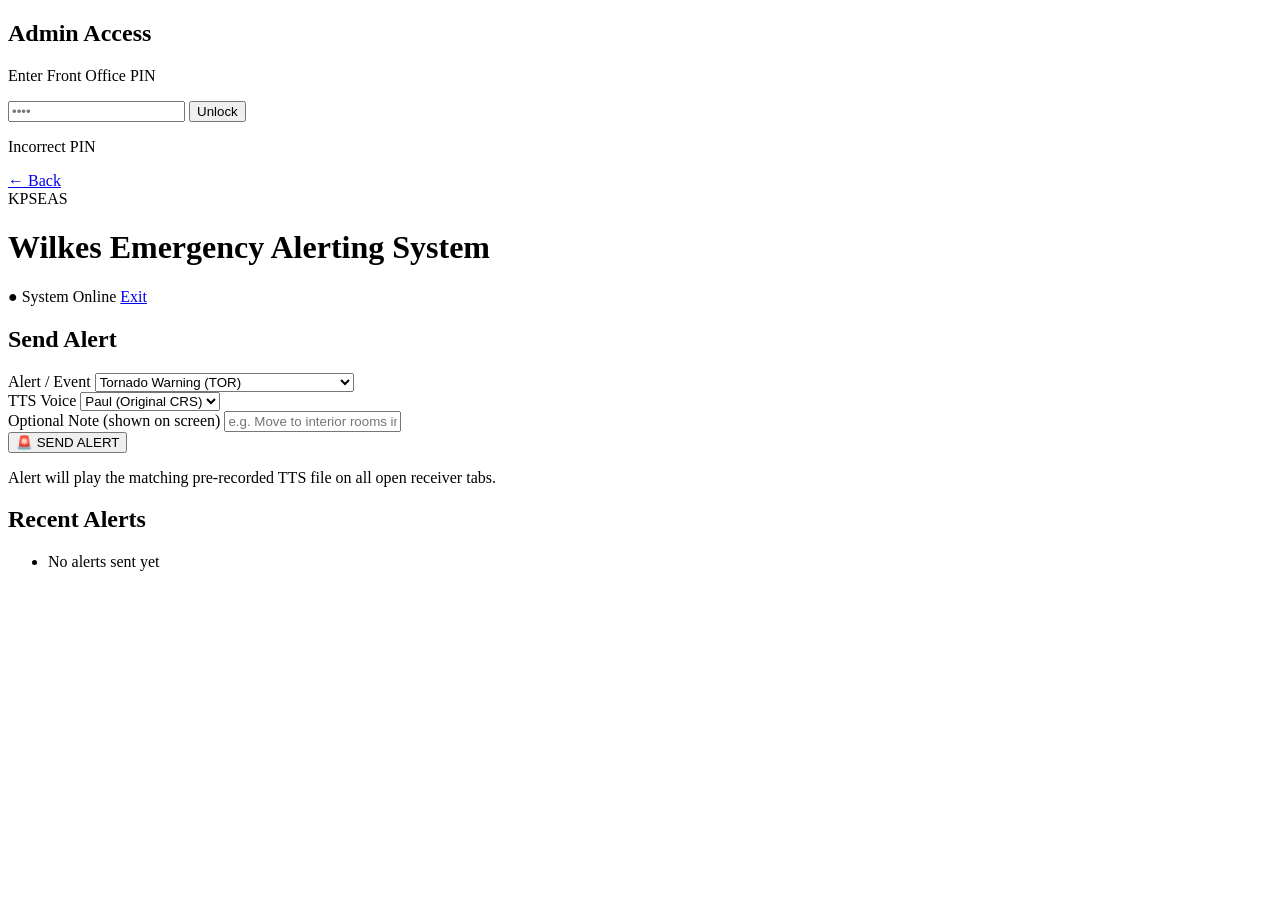
==== admin.html @ a15bed37 "main" ====
<!DOCTYPE html>
<html lang="en">
<head>
  <meta charset="UTF-8" />
  <meta name="viewport" content="width=device-width, initial-scale=1.0" />
  <title>Admin Console – KPSEAS Wilkes</title>
  <link rel="stylesheet" href="css/style.css" />
</head>
<body class="admin-page">
  <div class="container">
    <!-- PIN Gate -->
    <div id="pin-gate" class="pin-gate">
      <div class="pin-box">
        <h2>Admin Access</h2>
        <p>Enter Front Office PIN</p>
        <input type="password" id="pin-input" maxlength="8" placeholder="••••" autocomplete="off" />
        <button id="pin-submit">Unlock</button>
        <p id="pin-error" class="error hidden">Incorrect PIN</p>
        <a href="index.html" class="back-link">← Back</a>
      </div>
    </div>

    <!-- Main Admin Console (hidden until PIN) -->
    <div id="admin-console" class="hidden">
      <header class="admin-header">
        <div>
          <div class="logo">KPSEAS</div>
          <h1>Wilkes Emergency Alerting System</h1>
        </div>
        <div class="header-actions">
          <span class="status-badge online">● System Online</span>
          <a href="index.html" class="btn-secondary">Exit</a>
        </div>
      </header>

      <main class="admin-main">
        <section class="panel send-panel">
          <h2>Send Alert</h2>

          <div class="form-group">
            <label for="alert-type">Alert / Event</label>
            <select id="alert-type">
              <optgroup label="Weather">
                <option value="TOR">Tornado Warning (TOR)</option>
                <option value="TOA">Tornado Watch (TOA)</option>
                <option value="SVR">Severe Thunderstorm Warning (SVR)</option>
                <option value="FFW">Flash Flood Warning (FFW)</option>
                <option value="WSW">Winter Storm Warning (WSW)</option>
                <option value="HUW">Hurricane Warning (HUW)</option>
                <option value="SVA">Severe Thunderstorm Watch (SVA)</option>
                <option value="SPS">Special Weather Statement (SPS)</option>
              </optgroup>
              <optgroup label="School / Campus">
                <option value="LOCKDOWN">Lockdown</option>
                <option value="FIRE">Fire / Evacuation</option>
                <option value="MEDICAL">Medical Emergency</option>
                <option value="SHELTER">Shelter in Place</option>
                <option value="EVAC">Evacuation</option>
                <option value="ALLCLEAR">All Clear</option>
                <option value="CEM">Civil Emergency Message</option>
              </optgroup>
              <optgroup label="System">
                <option value="RWT">Required Weekly Test / System Test</option>
              </optgroup>
            </select>
          </div>

          <div class="form-group">
            <label for="voice-select">TTS Voice</label>
            <select id="voice-select">
              <option value="paul" selected>Paul (Original CRS)</option>
              <option value="tom">Tom (Improved)</option>
            </select>
          </div>

          <div class="form-group">
            <label for="custom-note">Optional Note (shown on screen)</label>
            <input type="text" id="custom-note" placeholder="e.g. Move to interior rooms immediately" maxlength="120" />
          </div>

          <button id="send-btn" class="btn-danger btn-large">
            🚨 SEND ALERT
          </button>

          <p class="hint">Alert will play the matching pre-recorded TTS file on all open receiver tabs.</p>
        </section>

        <section class="panel log-panel">
          <h2>Recent Alerts</h2>
          <ul id="alert-log" class="alert-log">
            <li class="empty">No alerts sent yet</li>
          </ul>
        </section>
      </main>
    </div>
  </div>

  <script src="/socket.io/socket.io.js"></script>
  <script src="js/app.js"></script>
  <script src="js/admin.js"></script>
</body>
</html>
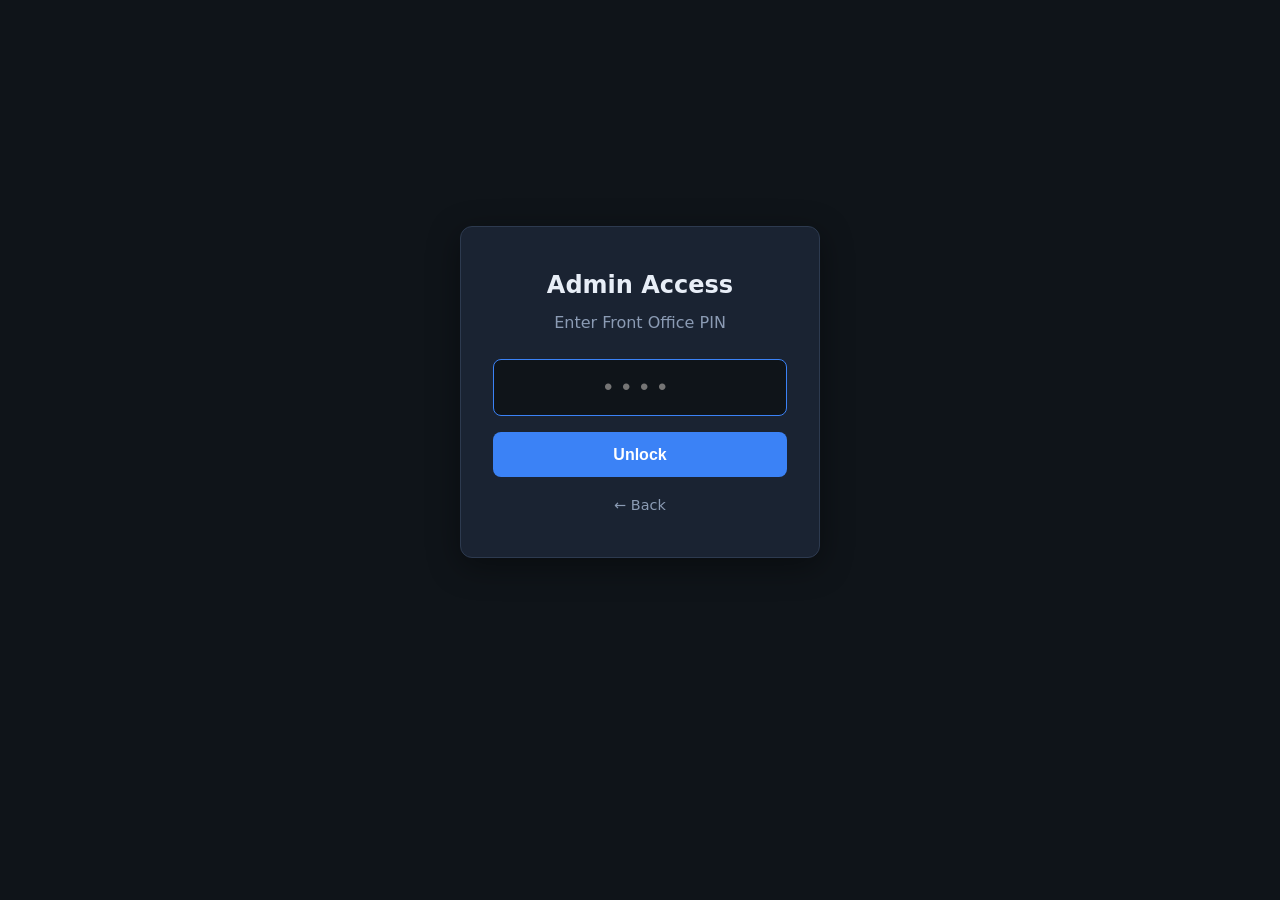
==== commit 32d409c7: "new admin.html" ====
--- a/admin.html
+++ b/admin.html
@@ -98,5 +98,6 @@
   <script src="/socket.io/socket.io.js"></script>
   <script src="js/app.js"></script>
   <script src="js/admin.js"></script>
+<audio id="admin-alert-audio" preload="auto"></audio>
 </body>
 </html>
--- a/css/style.css
+++ b/css/style.css
@@ -0,0 +1,467 @@
+/* KPSEAS Wilkes Emergency Alerting System – Styles */
+
+:root {
+  --bg: #0f1419;
+  --surface: #1a2332;
+  --surface-2: #243044;
+  --border: #2d3a4f;
+  --text: #e8eef7;
+  --text-muted: #8b9bb4;
+  --accent: #3b82f6;
+  --danger: #ef4444;
+  --danger-dark: #b91c1c;
+  --success: #22c55e;
+  --warning: #f59e0b;
+  --radius: 12px;
+  --shadow: 0 8px 32px rgba(0,0,0,0.4);
+}
+
+* {
+  box-sizing: border-box;
+  margin: 0;
+  padding: 0;
+}
+
+body {
+  font-family: system-ui, -apple-system, "Segoe UI", Roboto, sans-serif;
+  background: var(--bg);
+  color: var(--text);
+  min-height: 100vh;
+  line-height: 1.5;
+}
+
+.container {
+  max-width: 960px;
+  margin: 0 auto;
+  padding: 2rem 1.25rem;
+}
+
+/* ===== Landing ===== */
+.landing header {
+  text-align: center;
+  margin-bottom: 3rem;
+}
+
+.logo {
+  font-size: 0.85rem;
+  font-weight: 700;
+  letter-spacing: 0.15em;
+  color: var(--accent);
+  text-transform: uppercase;
+  margin-bottom: 0.5rem;
+}
+
+h1 {
+  font-size: 1.75rem;
+  font-weight: 700;
+  margin-bottom: 0.35rem;
+}
+
+.subtitle {
+  color: var(--text-muted);
+  font-size: 1rem;
+}
+
+.role-select h2 {
+  text-align: center;
+  margin-bottom: 1.5rem;
+  font-size: 1.25rem;
+  color: var(--text-muted);
+}
+
+.role-cards {
+  display: grid;
+  grid-template-columns: repeat(auto-fit, minmax(220px, 1fr));
+  gap: 1.25rem;
+}
+
+.role-card {
+  background: var(--surface);
+  border: 1px solid var(--border);
+  border-radius: var(--radius);
+  padding: 1.75rem 1.25rem;
+  text-align: center;
+  text-decoration: none;
+  color: inherit;
+  transition: transform 0.15s, border-color 0.15s, box-shadow 0.15s;
+}
+
+.role-card:hover {
+  transform: translateY(-3px);
+  border-color: var(--accent);
+  box-shadow: var(--shadow);
+}
+
+.role-card .icon {
+  font-size: 2.5rem;
+  margin-bottom: 0.75rem;
+}
+
+.role-card h3 {
+  font-size: 1.15rem;
+  margin-bottom: 0.4rem;
+}
+
+.role-card p {
+  color: var(--text-muted);
+  font-size: 0.9rem;
+}
+
+.role-card.admin:hover { border-color: var(--danger); }
+.role-card.teacher:hover { border-color: #8b5cf6; }
+.role-card.student:hover { border-color: var(--success); }
+
+footer {
+  text-align: center;
+  margin-top: 3rem;
+  color: var(--text-muted);
+  font-size: 0.85rem;
+}
+
+/* ===== PIN Gate ===== */
+.pin-gate {
+  display: flex;
+  align-items: center;
+  justify-content: center;
+  min-height: 80vh;
+}
+
+.pin-box {
+  background: var(--surface);
+  border: 1px solid var(--border);
+  border-radius: var(--radius);
+  padding: 2.5rem 2rem;
+  width: 100%;
+  max-width: 360px;
+  text-align: center;
+  box-shadow: var(--shadow);
+}
+
+.pin-box h2 {
+  margin-bottom: 0.5rem;
+}
+
+.pin-box p {
+  color: var(--text-muted);
+  margin-bottom: 1.5rem;
+}
+
+#pin-input {
+  width: 100%;
+  padding: 0.85rem 1rem;
+  font-size: 1.5rem;
+  text-align: center;
+  letter-spacing: 0.4em;
+  background: var(--bg);
+  border: 1px solid var(--border);
+  border-radius: 8px;
+  color: var(--text);
+  margin-bottom: 1rem;
+}
+
+#pin-input:focus {
+  outline: none;
+  border-color: var(--accent);
+}
+
+#pin-submit {
+  width: 100%;
+  padding: 0.85rem;
+  font-size: 1rem;
+  font-weight: 600;
+  background: var(--accent);
+  color: white;
+  border: none;
+  border-radius: 8px;
+  cursor: pointer;
+  margin-bottom: 1rem;
+}
+
+#pin-submit:hover {
+  filter: brightness(1.1);
+}
+
+.error {
+  color: var(--danger);
+  font-size: 0.9rem;
+  margin-bottom: 0.75rem;
+}
+
+.back-link {
+  color: var(--text-muted);
+  font-size: 0.9rem;
+  text-decoration: none;
+}
+
+.back-link:hover {
+  color: var(--text);
+}
+
+/* ===== Admin Console ===== */
+.admin-header {
+  display: flex;
+  justify-content: space-between;
+  align-items: flex-start;
+  margin-bottom: 2rem;
+  flex-wrap: wrap;
+  gap: 1rem;
+}
+
+.header-actions {
+  display: flex;
+  align-items: center;
+  gap: 1rem;
+}
+
+.status-badge {
+  font-size: 0.85rem;
+  padding: 0.35rem 0.75rem;
+  border-radius: 999px;
+  background: rgba(34, 197, 94, 0.15);
+  color: var(--success);
+}
+
+.admin-main {
+  display: grid;
+  grid-template-columns: 1fr 1fr;
+  gap: 1.5rem;
+}
+
+@media (max-width: 720px) {
+  .admin-main {
+    grid-template-columns: 1fr;
+  }
+}
+
+.panel {
+  background: var(--surface);
+  border: 1px solid var(--border);
+  border-radius: var(--radius);
+  padding: 1.5rem;
+}
+
+.panel h2 {
+  font-size: 1.1rem;
+  margin-bottom: 1.25rem;
+  color: var(--text-muted);
+  text-transform: uppercase;
+  letter-spacing: 0.05em;
+}
+
+.form-group {
+  margin-bottom: 1.25rem;
+}
+
+.form-group label {
+  display: block;
+  font-size: 0.9rem;
+  margin-bottom: 0.4rem;
+  color: var(--text-muted);
+}
+
+select,
+input[type="text"] {
+  width: 100%;
+  padding: 0.7rem 0.9rem;
+  background: var(--bg);
+  border: 1px solid var(--border);
+  border-radius: 8px;
+  color: var(--text);
+  font-size: 1rem;
+}
+
+select:focus,
+input[type="text"]:focus {
+  outline: none;
+  border-color: var(--accent);
+}
+
+.btn-danger {
+  background: var(--danger);
+  color: white;
+  border: none;
+  border-radius: 8px;
+  font-weight: 700;
+  cursor: pointer;
+  transition: background 0.15s;
+}
+
+.btn-danger:hover {
+  background: var(--danger-dark);
+}
+
+.btn-large {
+  width: 100%;
+  padding: 1rem;
+  font-size: 1.15rem;
+  margin-top: 0.5rem;
+}
+
+.btn-secondary {
+  background: var(--surface-2);
+  color: var(--text);
+  border: 1px solid var(--border);
+  padding: 0.5rem 1rem;
+  border-radius: 8px;
+  text-decoration: none;
+  font-size: 0.9rem;
+  cursor: pointer;
+}
+
+.btn-secondary:hover {
+  background: var(--border);
+}
+
+.hint {
+  margin-top: 1rem;
+  font-size: 0.85rem;
+  color: var(--text-muted);
+}
+
+.alert-log {
+  list-style: none;
+  max-height: 320px;
+  overflow-y: auto;
+}
+
+.alert-log li {
+  padding: 0.75rem 0;
+  border-bottom: 1px solid var(--border);
+  font-size: 0.9rem;
+}
+
+.alert-log li:last-child {
+  border-bottom: none;
+}
+
+.alert-log .empty {
+  color: var(--text-muted);
+  font-style: italic;
+}
+
+.alert-log .time {
+  color: var(--text-muted);
+  font-size: 0.8rem;
+}
+
+/* ===== Receiver ===== */
+.receiver-main {
+  margin-top: 2rem;
+}
+
+.status-card {
+  background: var(--surface);
+  border: 1px solid var(--border);
+  border-radius: var(--radius);
+  padding: 2.5rem 1.5rem;
+  text-align: center;
+  margin-bottom: 1.5rem;
+}
+
+.status-icon {
+  font-size: 3rem;
+  margin-bottom: 1rem;
+}
+
+.status-card h2 {
+  margin-bottom: 0.5rem;
+}
+
+.status-card p {
+  color: var(--text-muted);
+}
+
+.info-box {
+  background: var(--surface);
+  border: 1px solid var(--border);
+  border-radius: var(--radius);
+  padding: 1.25rem;
+  font-size: 0.95rem;
+}
+
+.info-box p + p {
+  margin-top: 0.4rem;
+}
+
+.role-label {
+  color: var(--text-muted);
+  font-size: 0.95rem;
+}
+
+/* ===== Full-screen Alert Overlay ===== */
+.alert-overlay {
+  position: fixed;
+  inset: 0;
+  background: #7f1d1d;
+  display: flex;
+  align-items: center;
+  justify-content: center;
+  z-index: 99999;
+  animation: pulse-bg 1.5s ease-in-out infinite;
+}
+
+.alert-overlay.hidden {
+  display: none;
+}
+
+@keyframes pulse-bg {
+  0%, 100% { background: #7f1d1d; }
+  50% { background: #991b1b; }
+}
+
+.alert-content {
+  text-align: center;
+  padding: 2rem;
+  max-width: 640px;
+}
+
+.alert-banner {
+  font-size: 1.1rem;
+  font-weight: 800;
+  letter-spacing: 0.2em;
+  text-transform: uppercase;
+  background: #fef2f2;
+  color: #7f1d1d;
+  padding: 0.5rem 1.5rem;
+  border-radius: 6px;
+  display: inline-block;
+  margin-bottom: 1.5rem;
+}
+
+.alert-type {
+  font-size: 2.25rem;
+  font-weight: 800;
+  margin-bottom: 1rem;
+  text-shadow: 0 2px 8px rgba(0,0,0,0.3);
+}
+
+.alert-note {
+  font-size: 1.25rem;
+  margin-bottom: 1.5rem;
+  opacity: 0.95;
+}
+
+.alert-voice,
+.alert-time {
+  font-size: 0.95rem;
+  opacity: 0.8;
+  margin-bottom: 0.35rem;
+}
+
+#ack-btn {
+  margin-top: 2rem;
+  padding: 0.75rem 1.75rem;
+  font-size: 1rem;
+  background: rgba(255,255,255,0.15);
+  border: 1px solid rgba(255,255,255,0.3);
+  color: white;
+}
+
+#ack-btn:hover {
+  background: rgba(255,255,255,0.25);
+}
+
+/* Utilities */
+.hidden {
+  display: none !important;
+}
